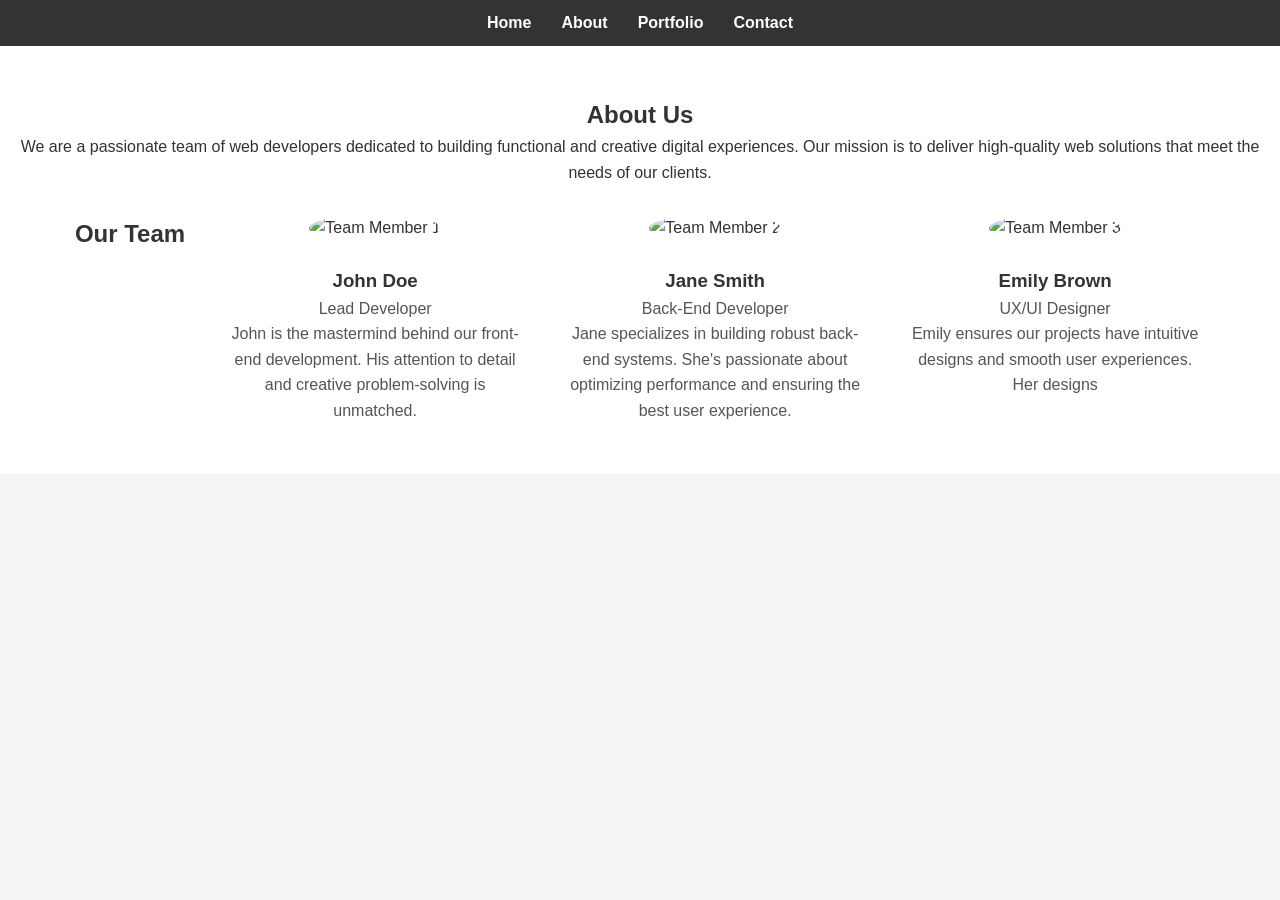
==== src/aboutus.html @ fb25df44 "Added feature contact us" ====
<!DOCTYPE html>
<html lang="en">
<head>
  <meta charset="UTF-8">
  <meta name="viewport" content="width=device-width, initial-scale=1.0">
  <title>About Us - My Portfolio</title>
  <link rel="stylesheet" href="aboutusstyle.css">
</head>
<body>
  <header>
    <nav>
      <ul>
        <li><a href="index.html#home">Home</a></li>
        <li><a href="index.html#about">About</a></li>
        <li><a href="index.html#portfolio">Portfolio</a></li>
        <li><a href="index.html#contact">Contact</a></li>
      </ul>
    </nav>
  </header>

  <section id="about">
    <h1>About Us</h1>
    <p>We are a passionate team of web developers dedicated to building functional and creative digital experiences. Our mission is to deliver high-quality web solutions that meet the needs of our clients.</p>
    
    <div class="team">
      <h2>Our Team</h2>
      
      <div class="team-member">
        <img src="team-member-1.jpg" alt="Team Member 1">
        <h3>John Doe</h3>
        <p>Lead Developer</p>
        <p>John is the mastermind behind our front-end development. His attention to detail and creative problem-solving is unmatched.</p>
      </div>

      <div class="team-member">
        <img src="team-member-2.jpg" alt="Team Member 2">
        <h3>Jane Smith</h3>
        <p>Back-End Developer</p>
        <p>Jane specializes in building robust back-end systems. She's passionate about optimizing performance and ensuring the best user experience.</p>
      </div>

      <div class="team-member">
        <img src="team-member-3.jpg" alt="Team Member 3">
        <h3>Emily Brown</h3>
        <p>UX/UI Designer</p>
        <p>Emily ensures our projects have intuitive designs and smooth user experiences. Her designs
---- src/aboutusstyle.css ----
/* Reset default browser styles */
* {
    margin: 0;
    padding: 0;
    box-sizing: border-box;
  }
  
  /* Basic styling */
  body {
    font-family: Arial, sans-serif;
    line-height: 1.6;
    background-color: #f4f4f4;
    color: #333;
  }
  
  header {
    background: #333;
    color: #fff;
    padding: 10px 0;
  }
  
  nav ul {
    display: flex;
    justify-content: center;
    list-style-type: none;
  }
  
  nav ul li {
    margin: 0 15px;
  }
  
  nav ul li a {
    color: #fff;
    text-decoration: none;
    font-weight: bold;
  }
  
  section {
    padding: 50px 20px;
    text-align: center;
  }
  
  h1, h2 {
    color: #333;
  }
  
  #about {
    background: #fff;
  }
  
  .team {
    display: flex;
    justify-content: center;
    gap: 40px;
    margin-top: 30px;
    flex-wrap: wrap;
  }
  
  .team-member {
    text-align: center;
    max-width: 300px;
  }
  
  .team-member img {
    width: 100%;
    height: auto;
    border-radius: 50%;
    margin-bottom: 15px;
  }
  
  .team-member h3 {
    margin-top: 10px;
    color: #333;
  }
  
  .team-member p {
    color: #555;
  }
  
  footer {
    background: #333;
    color: #fff;
    text-align: center;
    padding: 10px;
  }
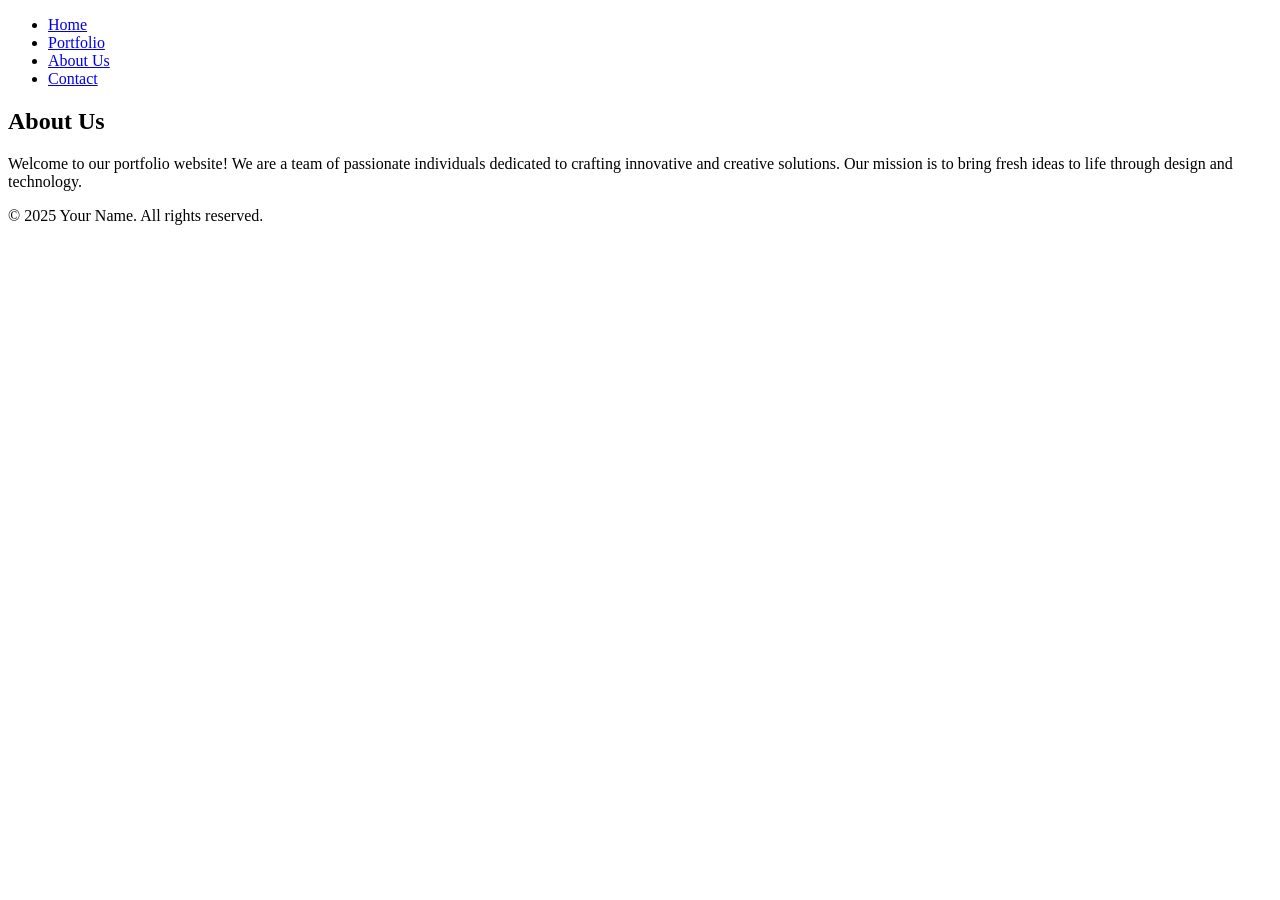
==== commit 2649b933: "added feature about us" ====
--- a/src/aboutus.html
+++ b/src/aboutus.html
@@ -1,46 +1,36 @@
 <!DOCTYPE html>
 <html lang="en">
+
 <head>
-  <meta charset="UTF-8">
-  <meta name="viewport" content="width=device-width, initial-scale=1.0">
-  <title>About Us - My Portfolio</title>
-  <link rel="stylesheet" href="aboutusstyle.css">
+    <meta charset="UTF-8">
+    <meta name="viewport" content="width=device-width, initial-scale=1.0">
+    <meta name="description" content="About Us page for portfolio website.">
+    <link rel="stylesheet" href="aboutsstyles.css">
+    <title>About Us</title>
 </head>
+
 <body>
-  <header>
-    <nav>
-      <ul>
-        <li><a href="index.html#home">Home</a></li>
-        <li><a href="index.html#about">About</a></li>
-        <li><a href="index.html#portfolio">Portfolio</a></li>
-        <li><a href="index.html#contact">Contact</a></li>
-      </ul>
-    </nav>
-  </header>
+    <header>
+        <nav>
+            <ul>
+                <li><a href="index.html">Home</a></li>
+                <li><a href="portfolio.html">Portfolio</a></li>
+                <li><a href="about-us.html" class="active">About Us</a></li>
+                <li><a href="contact.html">Contact</a></li>
+            </ul>
+        </nav>
+    </header>
 
-  <section id="about">
-    <h1>About Us</h1>
-    <p>We are a passionate team of web developers dedicated to building functional and creative digital experiences. Our mission is to deliver high-quality web solutions that meet the needs of our clients.</p>
-    
-    <div class="team">
-      <h2>Our Team</h2>
-      
-      <div class="team-member">
-        <img src="team-member-1.jpg" alt="Team Member 1">
-        <h3>John Doe</h3>
-        <p>Lead Developer</p>
-        <p>John is the mastermind behind our front-end development. His attention to detail and creative problem-solving is unmatched.</p>
-      </div>
+    <section class="about">
+        <div class="about-container">
+            <h1>About Us</h1>
+            <p>Welcome to our portfolio website! We are a team of passionate individuals dedicated to crafting innovative and creative solutions. Our mission is to bring fresh ideas to life through design and technology.</p>
+        </div>
+    </section>
 
-      <div class="team-member">
-        <img src="team-member-2.jpg" alt="Team Member 2">
-        <h3>Jane Smith</h3>
-        <p>Back-End Developer</p>
-        <p>Jane specializes in building robust back-end systems. She's passionate about optimizing performance and ensuring the best user experience.</p>
-      </div>
+    <footer>
+        <p>&copy; 2025 Your Name. All rights reserved.</p>
+    </footer>
+</body>
 
-      <div class="team-member">
-        <img src="team-member-3.jpg" alt="Team Member 3">
-        <h3>Emily Brown</h3>
-        <p>UX/UI Designer</p>
-        <p>Emily ensures our projects have intuitive designs and smooth user experiences. Her designs
+</html>
